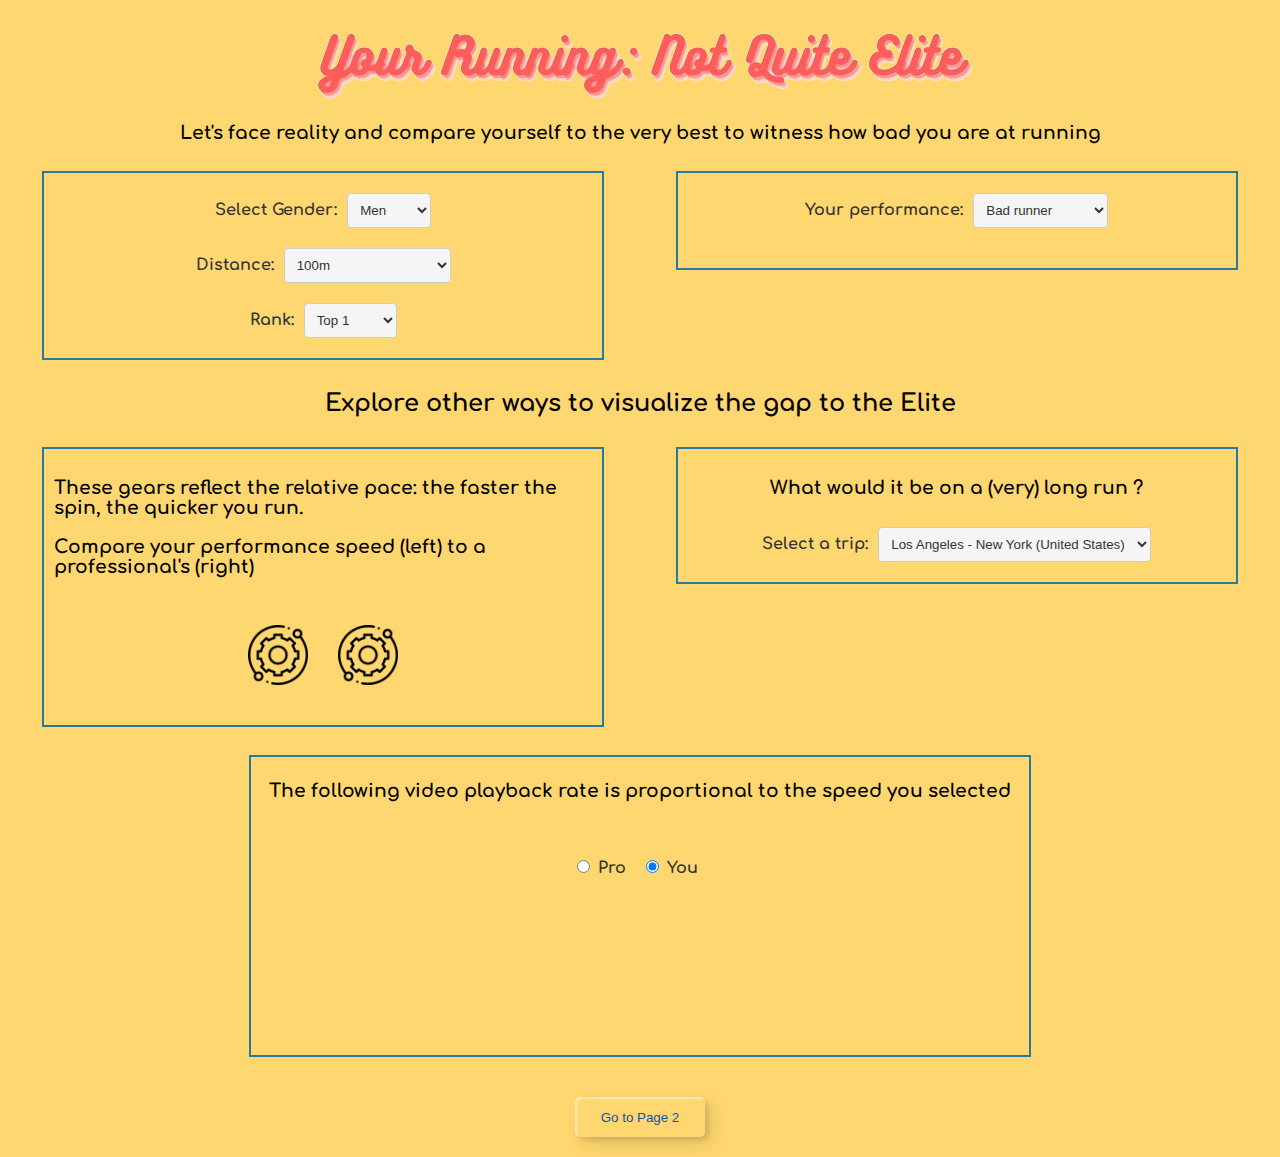
==== docs/index.html @ a8690c21 "Renommer le dossier projet en docs pour GitHub Pages" ====
<!DOCTYPE html>
<html lang="en">
  <head>
    <meta charset="utf-8" />
    <link rel="stylesheet" href="styles.css">
    <link rel="stylesheet" href="https://fonts.googleapis.com/css2?family=Comfortaa:wght@300&display=swap">
    <link rel="icon" href="favicon.png" type="image/png">
    <script src="https://d3js.org/d3.v7.min.js"></script>
  </head>

  <body>
    <img src="title.png" alt="Projet DataViz" id="mainTitleImage">
    <h3>Let's face reality and compare yourself to the very best to witness how bad you are at running</h3>
      
    <div class="selectors">
      <div class="selectors-left">
        <div class="selector-container">
          <label for="genderSelector">Select Gender:</label>
          <select id="genderSelector">
            <option value="Men">Men</option>
            <option value="Women">Women</option>
          </select>
        </div>

        <div class="selector-container">
          <label for="distanceSelector">Distance:</label>
          <select id="distanceSelector">
            <option value="100">100m</option>
            <option value="200">200m</option>
            <option value="400">400m</option>
            <option value="800">800m</option>
            <option value="1500">1500m</option>
            <option value="5000">5000m</option>
            <option value="10000">10000m</option>
            <option value="21098">Half Marathon (21km)</option>
            <option value="42195">Marathon (42km)</option>
          </select>
        </div>

        <div class="selector-container">
          <label for="topSelector">Rank:</label>
          <select id="topSelector">
            <option value="1">Top 1</option>
            <option value="10">Top 10</option>
            <option value="100">Top 100</option>
            <option value="1000">Top 1000</option>
          </select>
        </div>
      </div>

      <div class="selectors-right">
        <div class="selector-container">
          <label for="performanceSelector">Your performance:</label>
          <select id="performanceSelector">
            <option value="1">Bad runner</option>
            <option value="2">Average runner</option>
            <option value="3">Good runner</option>
            <option value="4">Excellent runner</option>
          </select>
        </div>

        <div id="result"></div>
      </div>
    </div>

    <div id="raceContainer2"></div>
    <div id="raceContainer"></div>

    <h2>Explore other ways to visualize the gap to the Elite</h2>
    <div class="selectors">
      <div class="selectors-left">
        <h3>These gears reflect the relative pace: the faster the spin, the quicker you run.</h3>
        <h3 style="margin-top: 0px;">Compare your performance speed (left) to a professional's (right)</h3>
        <div id="speedIcons">
          <img id="icon1" src="gear.png" alt="Speed Icon 1">
          <img id="icon2" src="gear.png" alt="Speed Icon 2">
        </div>
      </div>
      <div class="selectors-right">
        <h3>What would it be on a (very) long run ?</h3>
        <div class="selector-container">
          <label for="countrySelector">Select a trip:</label>
          <select id="countrySelector">
            <option value="4476">Los Angeles - New York (United States)</option>
            <option value="935">Marseille - Lille (France)</option>
            <option value="2157">Beijing - Hong Kong (China)</option>
            <option value="499">Tokyo - Osaka (Japan)</option>
            <option value="778">Hamburg - Munich (Germany)</option>
            <option value="1776">Brisbane - Melbourne (Australia)</option>
          </select>
        </div>
        <div id="resultCountry"></div>
      </div>
    </div>

    <br/>
    <div class="video">
      <h3>The following video playback rate is proportional to the speed you selected</h3>
      <h3 id="videoTitle"></h3>
      <div>
        <input type="radio" id="proVideo" name="videoSpeed" value="proVideo">
        <label for="proVideo">Pro</label>
        <input type="radio" id="averageVideo" name="videoSpeed" value="averageVideo" checked>
        <label for="averageVideo">You</label>
      </div><br/>
      <video id="runningVid" autoplay muted loop>
        <source src="video.mp4" type="video/mp4">
        Your browser does not support the video tag.
      </video>
    </div>
    
    <div style="text-align: center; margin-top: 20px;">
      <a href="index2.html"><button class="custom-btn"><span>Go to Page 2</span></button></a>
    </div>

    <script>
      // Load des données
      Promise.all([
        d3.csv("data.csv"),
        d3.csv("normalPerformances.csv")
      ]).then(function ([data, normalPerformances]) {

        // Filtrage sur les selectors
        function filterData(gender, distance, top, performance) {
          const filteredData = data.filter(
            (d) => d.Gender === gender &&
              parseInt(d.Distance) === parseInt(distance)
          );
          
          // Filtrage sur la sélection de top
          switch (top) {
            case 1:
              return filteredData.slice(0, 1);
            case 10:
              return filteredData.slice(9, 10);
            case 100:
              return filteredData.slice(99, 100);
            case 1000:
              return [filteredData[filteredData.length - 1]];
            default:
              return [];
          }
        }

       
        function updateResult() {
          // Données des différents selectors
          const selectedGender = document.getElementById("genderSelector").value;
          const selectedDistance = document.getElementById("distanceSelector").value;
          const selectedTop = parseInt(document.getElementById("topSelector").value);
          const performanceOptions = document.getElementById("performanceSelector");
          const selectedPerformanceTitle = performanceOptions.options[performanceOptions.selectedIndex].text;
          const selectedPerformance = parseInt(document.getElementById("performanceSelector").value);
          const filteredData = filterData(selectedGender, selectedDistance, selectedTop, selectedPerformance);
          const selectedDistanceOptions = document.getElementById("distanceSelector");
          const selectedDistanceTitle = selectedDistanceOptions.options[selectedDistanceOptions.selectedIndex].text;

          // Recherche dans le 2eme csv des performances Bad/Average/Good/Excellent runner
          const normalPerformance = normalPerformances.find(
            (d) => d.Gender === selectedGender &&
              parseInt(d.Distance) === parseInt(selectedDistance) &&
              parseInt(d.Performance) === selectedPerformance
          );

          const selectedCountryDistance = parseInt(document.getElementById("countrySelector").value);
          const timeElite = formatTime(selectedCountryDistance / (parseFloat(filteredData[0].AvgSpeed) * 3.6));
          const timeAverage = formatTime(selectedCountryDistance / (parseFloat(normalPerformance.AvgSpeed) * 3.6)); 

          // Message "Your performance vs X"
          const resultDiv = d3.select("#result");

          // Message "How long in a country"
          const resultCountry = d3.select("#resultCountry");

          // Suppression de l'élément à chaque mise à jour pour éviter de dupliquer à l'infini
          resultDiv.selectAll("*").remove();
          const resultList = resultDiv.append("ul");
          const listItems = resultList
            .selectAll("li")
            .data(filteredData)
            .enter()
            .append("li")
            .html((d) => `Your performance (red track)<br><strong>VS</strong><br>${d.Name} - ${d.TimeInS}s - ${d.AvgSpeed}m/s [${d.Date}]`)
            .style("text-align", "center");

        
          resultCountry.selectAll("*").remove();
          const resultList2 = resultCountry.append("ul");
          resultList2.append("li")
            .html(`Distance of the selected trip : ${selectedCountryDistance}km`)
            .style("text-align", "center");
          resultList2.append("li")
            .html(`With their ${selectedDistanceTitle} pace, ${filteredData[0].Name} would run it in ${timeElite},<br/>you would in ${timeAverage}`)
            .style("text-align", "center");
            

          // Valeurs de délai pour ralentir l'animation de course et de Rotation des gears
          const delayValue = 30000
          const runningSpeedNormal = delayValue / parseFloat(normalPerformance.AvgSpeed);
          const runningSpeedPro = delayValue / parseFloat(filteredData[0].AvgSpeed);
          const spinningSpeedNormal = 1/normalPerformance.AvgSpeed * delayValue / 7000; // 1/normalPerformance.AvgSpeed * delayValue / X -> X augmente implique spinning plus rapide
          const spinningSpeedPro = 1/filteredData[0].AvgSpeed * delayValue / 7000;
          const videoPro = filteredData[0].AvgSpeed / 3;
          const videoNormal = normalPerformance.AvgSpeed / 3;
          
          // Taille des tracks
          const svgWidth = window.innerWidth - 100;
          const svgHeight = 30;
          const trackRacePadding = 70;

          // Suppression des éléments à chaque mise à jour pour éviter de dupliquer à l'infini
          d3.select("#raceContainer").selectAll("svg").remove();
          d3.select("#raceContainer2").selectAll("svg").remove();
          
          // Track 1 et 2
          const svg = d3.select("#raceContainer")
            .append("svg")
            .attr("width", svgWidth)
            .attr("height", svgHeight);
          const svg2 = d3.select("#raceContainer2")
            .append("svg")
            .attr("width", svgWidth)
            .attr("height", svgHeight);
          svg.append("line")
            .attr("x1", trackRacePadding)
            .attr("y1", svgHeight / 2)
            .attr("x2", svgWidth - trackRacePadding)
            .attr("y2", svgHeight / 2)
            .attr("stroke", "#000")
            .attr("stroke-width", 3);
          svg2.append("line")
            .attr("x1", trackRacePadding)
            .attr("y1", svgHeight / 2)
            .attr("x2", svgWidth - trackRacePadding)
            .attr("y2", svgHeight / 2)
            .attr("stroke", "red")
            .attr("stroke-width", 3);

          // Icones 1 et 2
          const runningIcon = svg.append("image")
            .attr("xlink:href", "run.png")
            .attr("width", svgHeight + 5)
            .attr("height", svgHeight + 5)
            .attr("x", trackRacePadding);
          const runningIcon2 = svg2.append("image")
            .attr("xlink:href", "run2.png")
            .attr("width", svgHeight + 5)
            .attr("height", svgHeight + 5)
            .attr("x", trackRacePadding);
          runningIcon.transition()
            .duration(runningSpeedPro)
            .attr("x", svgWidth - trackRacePadding);
          runningIcon2.transition()
            .duration(runningSpeedNormal)
            .attr("x", svgWidth - trackRacePadding);
        
          updateIconSpeed(spinningSpeedNormal, spinningSpeedPro);

          d3.select("#txtGender").text(selectedGender);
          d3.select("#txtDistance").text(selectedDistanceTitle);

          const initialSpeed = d3.select("#proVideo").property("checked") ? videoPro : videoNormal;
          const videoText = d3.select("#videoTitle").html((d) => `Currently : ${filteredData[0].Name} - ${filteredData[0].AvgSpeed}m/s vs You (${selectedPerformanceTitle})`)
          handleVideoSpeedChange(initialSpeed);

          d3.select("#proVideo").on("change", function() {
            handleVideoSpeedChange(videoPro);
          });
    
          d3.select("#averageVideo").on("change", function() {
            handleVideoSpeedChange(videoNormal);
          });

        }

        function updateIconSpeed(speed1, speed2) {
          document.getElementById('icon1').style.animationDuration = `${speed1}s`;
          document.getElementById('icon2').style.animationDuration = `${speed2}s`;
        }

        function formatTime(h) {
          const totalMinutes = h * 60;
          const days = Math.floor(totalMinutes / 1440);
          const remainingMinutes = totalMinutes % 1440;
          const hours = Math.floor(remainingMinutes / 60);
          const minutes = Math.round(remainingMinutes % 60);
        
          let formattedTime = '';
          if (days > 0) {
            formattedTime += `${days}d `;
          }
          if (hours > 0) {
            formattedTime += `${hours}h `;
          }
          if (minutes > 0) {
            formattedTime += `${minutes}min`;
          }
        
          return formattedTime.trim();
        }
        
        function displayRunnerStats(runnerName) {
          const distanceSelection = document.getElementById("distanceSelection");
          distanceSelection.innerHTML = '';
          distanceSelection.style.display = 'block';
      
          // Filter the data for the selected runner
          const runnerData = data.filter(entry => entry.Name === runnerName);
      
          // Get unique distances
          const uniqueDistances = Array.from(new Set(runnerData.map(entry => entry.Distance)));
      
          // Populate the distance select box
          uniqueDistances.forEach(distance => {
              const option = document.createElement('option');
              option.value = distance;
              option.textContent = distance + 'm';
              distanceSelection.appendChild(option);
          });
      
          // If only one distance, display stats immediately
          if (uniqueDistances.length === 1) {
              displayPerformanceStats(runnerName, uniqueDistances[0]);
          } else {
              distanceSelection.onchange = () => displayPerformanceStats(runnerName, distanceSelection.value);
          }
      }
      
        function displayPerformanceStats(runnerName, distance) {
            const performanceStatsDiv = document.getElementById("performanceStats");
            performanceStatsDiv.innerHTML = '';
        
            // Filter the data for the selected runner and distance
            const runnerPerformance = data.filter(entry => entry.Name === runnerName && entry.Distance === distance);
        
            // Calculate average speed
            const avgSpeeds = runnerPerformance.map(entry => parseFloat(entry.AvgSpeed));
            const avgSpeed = (avgSpeeds.reduce((a, b) => a + b, 0) / avgSpeeds.length).toFixed(2);
        
            // Display stats
            performanceStatsDiv.innerHTML = `Average Speed for ${distance}m: ${avgSpeed} m/s`;
        }
        
        function displaySearchResults(runners) {
          const resultsDiv = document.getElementById("searchResults");
          const runnerDisplay = document.getElementById("runnerDisplay");
          resultsDiv.innerHTML = ''; 
      
          runners.forEach(runner => {
              const elem = document.createElement("div");
              elem.textContent = runner.Name;
              elem.classList.add('search-result-item');
              elem.onclick = function() {
                  document.getElementById("runnerSearch").value = runner.Name;
                  runnerDisplay.innerHTML = `Selected Runner: ${runner.Name}`;
                  resultsDiv.innerHTML = "";
                  displayRunnerStats(runner.Name);
              };
              resultsDiv.appendChild(elem);
          });
      }

        function handleVideoSpeedChange(speed) {
        d3.select("#runningVid").property("playbackRate", speed);
      }
    
    
        // Initial update
        updateResult();

        // Event listeners
        d3.select("#genderSelector").on("change", updateResult);
        d3.select("#distanceSelector").on("change", updateResult);
        d3.select("#topSelector").on("change", updateResult);
        d3.select("#performanceSelector").on("change", updateResult);
        d3.select("#countrySelector").on("change", updateResult);
      });
    </script>
  </body>
</html>
---- docs/styles.css ----
body {
  display: flex;
  flex-direction: column;
  align-items: center;
  justify-content: flex-start;
  height: 100vh;
  margin: 0;
  background-color: #FFD770;
  font-family: 'Comfortaa', cursive;
  position: relative; 
}

.selector-container {
  display: flex;
  flex-direction: row;
  margin: 10px;
}

.icon1, .icon2 {
  transition-timing-function: linear;
}

.selectors {
  display: grid;
  grid-template-columns: 1fr 1fr; 
  gap: 0px; 
  width: 99%;
  justify-content: center;
  align-items: start;
  padding: 10px; 
}

.video {
  grid-column: 1 / -1; 
  display: flex;
  flex-direction: column;
  align-items: center;
  border: 2px solid #2978A0;
  width: 60%;
  padding: 5px;
  padding-bottom: 10px;
}

.selectors-left, .selectors-right {
  display: flex;
  flex-direction: column;
  align-items: center; 
  border: 2px solid #2978A0; 
  padding: 10px; 
  width: 85%; 
  margin: 0 auto; 
}

.selector-container {
  width: 100%; 
  justify-content: center; 
  display: flex;
}

@keyframes spin {
  100% { transform: rotate(360deg); }
}

#icon1, #icon2 {
  animation-name: spin;
  animation-timing-function: linear;
  animation-iteration-count: infinite;
  width: 60px; /* Adjust width as needed */
  height: 60px;
}

#speedIcons {
  display: flex;
  justify-content: center;
  margin: 30px;
  gap: 30px;
}

.tooltip {
  position: absolute;
  background-color: #f9f9f9;
  border: 1px solid #ccc;
  padding: 8px;
  font-size: 12px;
  pointer-events: none;
  opacity: 0;
}

h1 {
  text-decoration: underline;
  margin-top: 20px; 
}

label {
  margin-top: 8px;
  margin-right: 10px;
  font-weight: bold;
  color: #333; 
}

select {
  padding: 8px;
  border: 1px solid #ccc; 
  border-radius: 4px;
  background-color: #f5f5f5; 
  color: #333;
}

#result {
  margin-top: 20px;
}

ul {
  list-style: none;
  padding: 0;
}

li {
  margin-bottom: 10px;
  font-size: 18px;
  color: #0853b6; 
}

#searchResults {
  margin-top: 60px;
  max-height: 300px;
  overflow-y: auto; 
  border-radius: 4px;
  background-color: #f5f5f5;
  position: absolute; 
  width: 15%;
}

.search-result-item {
  padding: 5px;
  cursor: pointer;
}

.search-result-item:hover {
  background-color: #3392c2; 
}

#distanceSelection {
  margin-left: auto;
  margin-right: auto;
  width: 50%;
  margin-top: 5px; 
  display: flex;
  justify-content: center;
  align-items: center;
}

button {
  margin: 20px;
}

.custom-btn {
  width: 130px;
  height: 40px;
  color: #0853b6;
  border-radius: 5px;
  padding: 10px 25px;
  font-weight: 500;
  background: transparent;
  cursor: pointer;
  transition: all 0.3s ease;
  position: relative;
  display: inline-block;
   box-shadow:inset 2px 2px 2px 0px rgba(255,255,255,.5),
   7px 7px 20px 0px rgba(0,0,0,.1),
   4px 4px 5px 0px rgba(0,0,0,.1);
  outline: none;
  background: #0853b6;
  background: linear-gradient(0deg, rgba(0,172,238,1) 0%, rgba(2,126,251,1) 100%);
    line-height: 42px;
    padding: 0;
    border: none;
    width: 130px;
    height: 40px;
    line-height: 42px;
    padding: 0;
    border: none;
    background: #FFD770;
  background: #FFD770;
}

.selectors-left video {
  width: 100%;    /* Make the video fill the container */
  height: auto;   /* Maintain aspect ratio */
}

.custom-btn:hover {
  color: #0853b6;
  background: transparent;
   box-shadow:none;
}
.custom-btn:before,
.custom-btn:after{
  content:'';
  position:absolute;
  top:0;
  right:0;
  height:2px;
  width:0;
  background: #0853b6;
  box-shadow:
   -1px -1px 5px 0px #fff,
   7px 7px 20px 0px #0003,
   4px 4px 5px 0px #0002;
  transition:400ms ease all;
}
.custom-btn:after{
  right:inherit;
  top:inherit;
  left:0;
  bottom:0;
}
.custom-btn:hover:before,
.custom-btn:hover:after{
  width:100%;
  transition:800ms ease all;
}
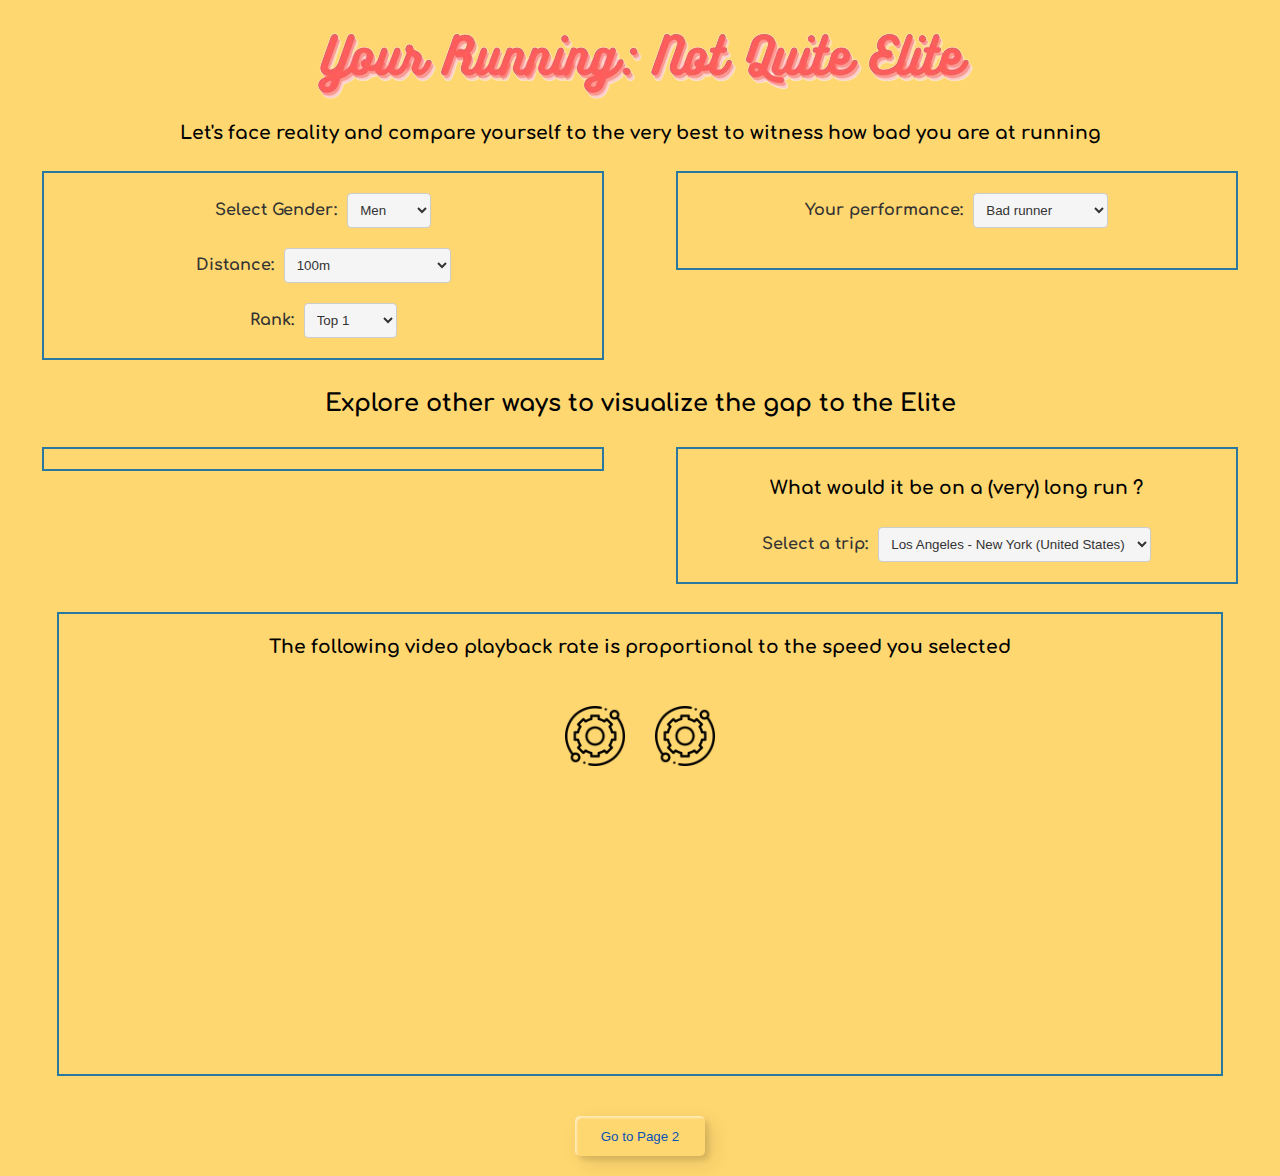
==== commit 6c9f81b5: "#24 - Changes in Spinning Gear" ====
--- a/docs/index.html
+++ b/docs/index.html
@@ -69,12 +69,7 @@
     <h2>Explore other ways to visualize the gap to the Elite</h2>
     <div class="selectors">
       <div class="selectors-left">
-        <h3>These gears reflect the relative pace: the faster the spin, the quicker you run.</h3>
-        <h3 style="margin-top: 0px;">Compare your performance speed (left) to a professional's (right)</h3>
-        <div id="speedIcons">
-          <img id="icon1" src="gear.png" alt="Speed Icon 1">
-          <img id="icon2" src="gear.png" alt="Speed Icon 2">
-        </div>
+        
       </div>
       <div class="selectors-right">
         <h3>What would it be on a (very) long run ?</h3>
@@ -96,18 +91,22 @@
     <br/>
     <div class="video">
       <h3>The following video playback rate is proportional to the speed you selected</h3>
-      <h3 id="videoTitle"></h3>
-      <div>
-        <input type="radio" id="proVideo" name="videoSpeed" value="proVideo">
-        <label for="proVideo">Pro</label>
-        <input type="radio" id="averageVideo" name="videoSpeed" value="averageVideo" checked>
-        <label for="averageVideo">You</label>
-      </div><br/>
+      <div id="speedIcons" style="cursor: pointer;">
+        <div class="gear-container">
+            <img id="icon1" src="gear.png" alt="Speed Icon 1" class="gear-video-control" data-speed="averageVideo">
+            <p id="textYou"></p>
+        </div>
+        <div class="gear-container">
+            <img id="icon2" src="gear.png" alt="Speed Icon 2" class="gear-video-control" data-speed="proVideo">
+            <p id="textPro"></p>
+        </div>
+    </div><br/>
       <video id="runningVid" autoplay muted loop>
         <source src="video.mp4" type="video/mp4">
         Your browser does not support the video tag.
       </video>
     </div>
+    
     
     <div style="text-align: center; margin-top: 20px;">
       <a href="index2.html"><button class="custom-btn"><span>Go to Page 2</span></button></a>
@@ -141,8 +140,7 @@
               return [];
           }
         }
-
-       
+      
         function updateResult() {
           // Données des différents selectors
           const selectedGender = document.getElementById("genderSelector").value;
@@ -258,19 +256,53 @@
 
           d3.select("#txtGender").text(selectedGender);
           d3.select("#txtDistance").text(selectedDistanceTitle);
-
-          const initialSpeed = d3.select("#proVideo").property("checked") ? videoPro : videoNormal;
-          const videoText = d3.select("#videoTitle").html((d) => `Currently : ${filteredData[0].Name} - ${filteredData[0].AvgSpeed}m/s vs You (${selectedPerformanceTitle})`)
-          handleVideoSpeedChange(initialSpeed);
-
-          d3.select("#proVideo").on("change", function() {
-            handleVideoSpeedChange(videoPro);
+          d3.select("#textYou").text(`You (${selectedPerformanceTitle}) - ${normalPerformance.AvgSpeed}m/s for ${selectedDistanceTitle}`);
+          d3.select("#textPro").text(`${filteredData[0].Name} - ${filteredData[0].AvgSpeed}m/s for ${selectedDistanceTitle}`);
+
+          handleVideoSpeedChange(videoNormal);
+          updateSelection();
+          document.querySelectorAll('.gear-video-control').forEach(gear => {
+            gear.addEventListener('click', function() {
+              const speedType = this.getAttribute('data-speed');
+              let speed = 1; 
+              
+              if(speedType === 'proVideo') {
+                speed = videoPro; 
+              } else if(speedType === 'averageVideo') {
+                speed = videoNormal; 
+              }
+
+              handleVideoSpeedChange(speed);
+            });
           });
-    
-          d3.select("#averageVideo").on("change", function() {
-            handleVideoSpeedChange(videoNormal);
+        }
+
+        function handleVideoSpeedChange(speed) {
+          const video = document.getElementById("runningVid");
+          video.playbackRate = speed;
+        }
+
+        function updateSelection() {
+          const defaultSelectedGear = document.querySelector('.gear-video-control[data-speed="averageVideo"]');
+          selectGear(defaultSelectedGear);
+        
+          // Add click event listeners to gears for selection
+          document.querySelectorAll('.gear-video-control').forEach(gear => {
+            gear.addEventListener('click', function() {
+              selectGear(this);
+              const speedType = this.getAttribute('data-speed');
+              const speed = speedType === 'proVideo' ? videoPro : videoNormal;
+              handleVideoSpeedChange(speed);
+            });
           });
-
+        }
+        
+        function selectGear(selectedGear) {
+          document.querySelectorAll('.gear-container').forEach(container => {
+            container.classList.remove('selected');
+          });
+        
+          selectedGear.parentElement.classList.add('selected');
         }
 
         function updateIconSpeed(speed1, speed2) {
@@ -377,4 +409,4 @@
       });
     </script>
   </body>
-</html>+</html>
--- a/docs/styles.css
+++ b/docs/styles.css
@@ -31,14 +31,18 @@
 }
 
 .video {
-  grid-column: 1 / -1; 
+  grid-column: 1; 
   display: flex;
   flex-direction: column;
   align-items: center;
   border: 2px solid #2978A0;
-  width: 60%;
+  width: 90%;
   padding: 5px;
-  padding-bottom: 10px;
+  padding-bottom: 90px;
+}
+
+#runningVid {
+  width: 85%;
 }
 
 .selectors-left, .selectors-right {
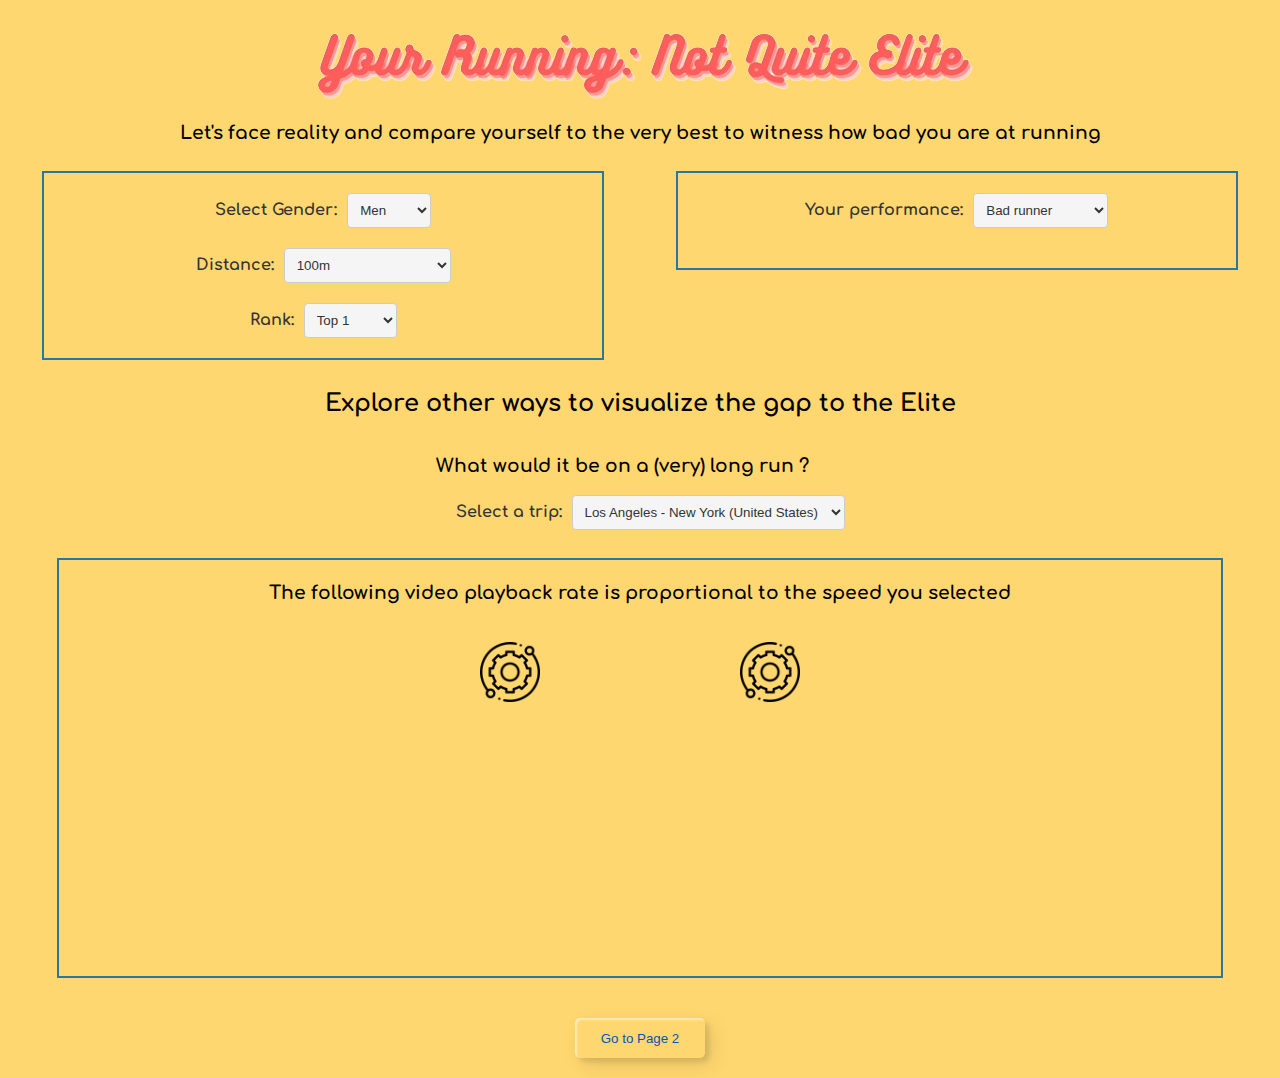
==== commit 612d790f: "#26 - Mid Selector" ====
--- a/docs/index.html
+++ b/docs/index.html
@@ -67,11 +67,7 @@
     <div id="raceContainer"></div>
 
     <h2>Explore other ways to visualize the gap to the Elite</h2>
-    <div class="selectors">
-      <div class="selectors-left">
-        
-      </div>
-      <div class="selectors-right">
+      <div class="selector-mid">
         <h3>What would it be on a (very) long run ?</h3>
         <div class="selector-container">
           <label for="countrySelector">Select a trip:</label>
--- a/docs/styles.css
+++ b/docs/styles.css
@@ -69,15 +69,34 @@
   animation-name: spin;
   animation-timing-function: linear;
   animation-iteration-count: infinite;
-  width: 60px; /* Adjust width as needed */
   height: 60px;
 }
 
 #speedIcons {
   display: flex;
-  justify-content: center;
-  margin: 30px;
-  gap: 30px;
+  justify-content: center; 
+  align-items: center; 
+  width: 90%; 
+  margin-top: 20px; 
+  gap: 200px;
+}
+
+.gear-container.selected {
+  border: 2px solid #2978A0; /* Adjust color as needed */
+  border-radius: 10px; /* Optional, for rounded corners */
+  padding: 10px;
+  box-shadow: 0 0 10px rgba(0,0,0,0.2); /* Optional, for added effect */
+  transition: all 0.3s ease; /* Smooth transition for selection change */
+}
+
+
+.gear-container {
+  text-align: center; 
+}
+
+.gear-container img {
+  margin: 0 auto;
+  display: block; 
 }
 
 .tooltip {
